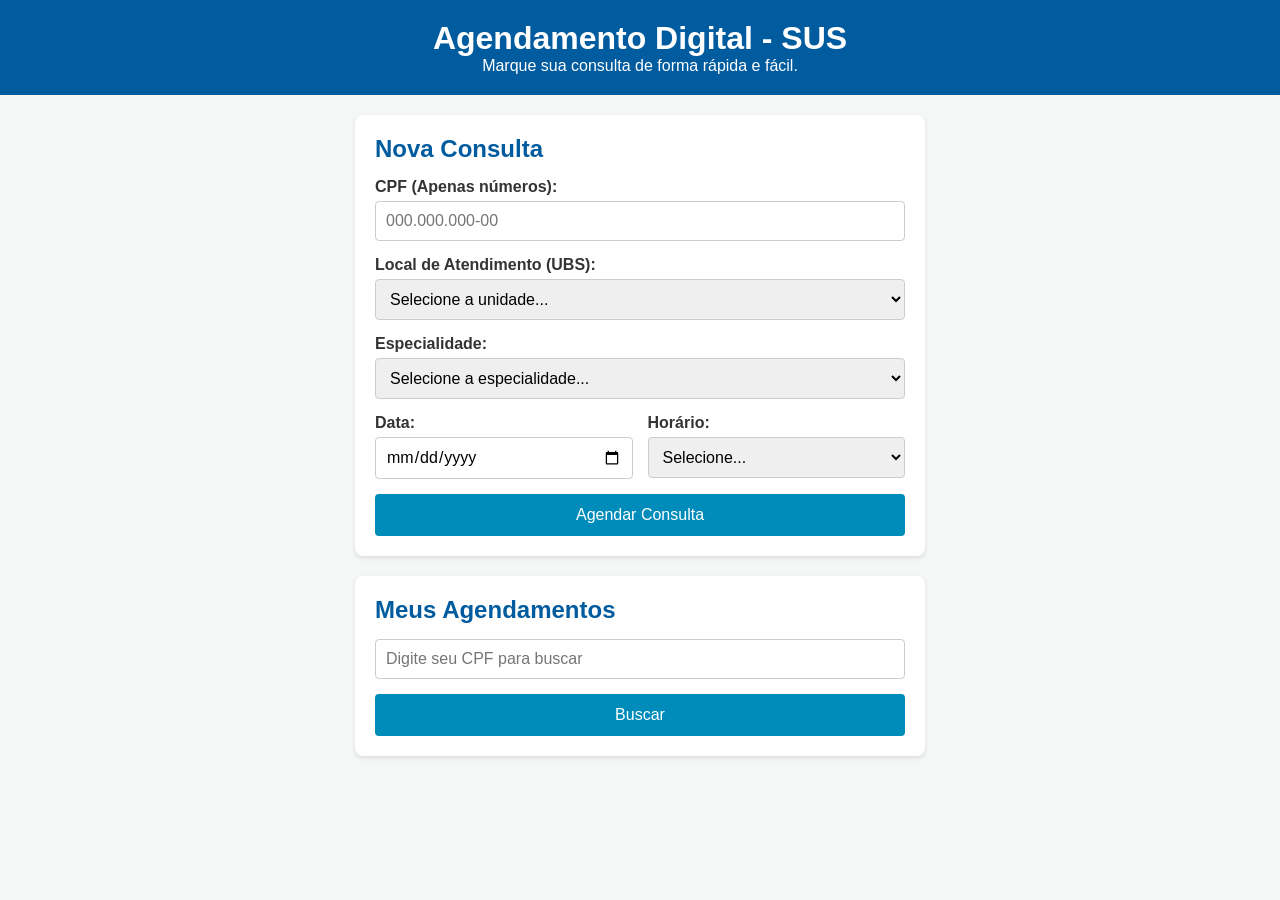
==== frontend/index.html @ 6f15cdba "feat: estrutura inicial do sistema de agendamento SUS com front-end e back-end" ====
<!DOCTYPE html>
<html lang="pt-BR">
<head>
    <meta charset="UTF-8">
    <meta name="viewport" content="width=device-width, initial-scale=1.0">
    <title>Agendamento SUS - Região de Patrocínio</title>
    <link rel="stylesheet" href="style.css">
</head>
<body>
    <header>
        <h1>Agendamento Digital - SUS</h1>
        <p>Marque sua consulta de forma rápida e fácil.</p>
    </header>

    <main>
        <section id="area-agendamento">
            <h2>Nova Consulta</h2>
            <form id="form-agendamento">
                <label for="cpf">CPF (Apenas números):</label>
                <input type="text" id="cpf" maxlength="14" placeholder="000.000.000-00" required>

                <label for="local">Local de Atendimento (UBS):</label>
                <select id="local" required>
                    <option value="" disabled selected>Selecione a unidade...</option>
                    <option value="UBS Morada Nova - Patrocínio">UBS Morada Nova - Patrocínio</option>
                    <option value="UBS Enéas - Patrocínio">UBS Enéas - Patrocínio</option>
                    <option value="UBS Centro - Guimarânia">UBS Centro - Guimarânia</option>
                    <option value="UBS Centro - Serra do Salitre">UBS Centro - Serra do Salitre</option>
                </select>

                <label for="especialidade">Especialidade:</label>
                <select id="especialidade" required>
                    <option value="" disabled selected>Selecione a especialidade...</option>
                    <option value="Clínico Geral">Clínico Geral</option>
                    <option value="Pediatria">Pediatria</option>
                    <option value="Ginecologia">Ginecologia</option>
                    <option value="Enfermagem">Enfermagem</option>
                </select>

                <div class="linha-tempo">
                    <div>
                        <label for="data">Data:</label>
                        <input type="date" id="data" required>
                    </div>
                    <div>
                        <label for="horario">Horário:</label>
                        <select id="horario" required>
                            <option value="" disabled selected>Selecione...</option>
                            <option value="08:00">08:00</option>
                            <option value="09:00">09:00</option>
                            <option value="10:00">10:00</option>
                            <option value="14:00">14:00</option>
                            <option value="15:00">15:00</option>
                        </select>
                    </div>
                </div>

                <button type="submit">Agendar Consulta</button>
            </form>
        </section>

        <section id="area-visualizacao">
            <h2>Meus Agendamentos</h2>
            <div class="busca-cpf">
                <input type="text" id="cpf-busca" placeholder="Digite seu CPF para buscar">
                <button onclick="buscarAgendamentos()">Buscar</button>
            </div>
            <div id="lista-agendamentos">
                <!-- Os agendamentos aparecerão aqui via JavaScript -->
            </div>
        </section>
    </main>

    <script src="script.js"></script>
</body>
</html>
---- frontend/style.css ----
* {
    box-sizing: border-box;
    font-family: Arial, sans-serif;
    margin: 0;
    padding: 0;
}

body {
    background-color: #f4f7f6;
    color: #333;
}

header {
    background-color: #005b9f; /* Azul padrão SUS */
    color: white;
    padding: 20px;
    text-align: center;
}

main {
    max-width: 600px;
    margin: 20px auto;
    padding: 0 15px;
}

section {
    background: white;
    padding: 20px;
    border-radius: 8px;
    box-shadow: 0 2px 4px rgba(0,0,0,0.1);
    margin-bottom: 20px;
}

h2 {
    margin-bottom: 15px;
    color: #005b9f;
}

label {
    display: block;
    margin-bottom: 5px;
    font-weight: bold;
}

input, select {
    width: 100%;
    padding: 10px;
    margin-bottom: 15px;
    border: 1px solid #ccc;
    border-radius: 4px;
    font-size: 16px;
}

.linha-tempo {
    display: flex;
    gap: 15px;
}

.linha-tempo div {
    flex: 1;
}

button {
    background-color: #008CBA;
    color: white;
    border: none;
    padding: 12px 20px;
    font-size: 16px;
    border-radius: 4px;
    cursor: pointer;
    width: 100%;
}

button:hover {
    background-color: #005b9f;
}

.agendamento-card {
    border: 1px solid #ddd;
    padding: 15px;
    border-radius: 4px;
    margin-top: 10px;
}
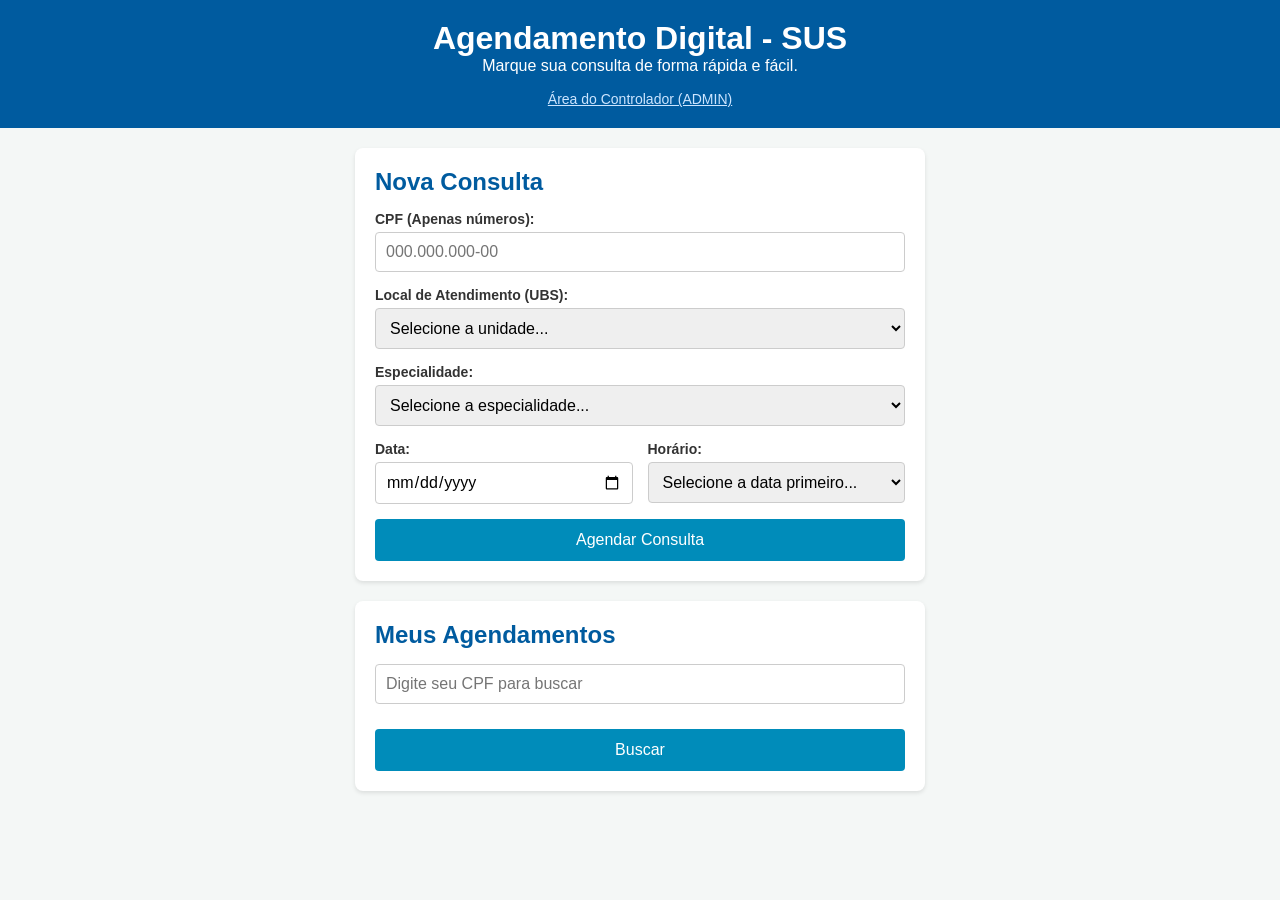
==== commit 8b4167bf: "feat: migração para SQLite e atualização da URL de produção" ====
--- a/frontend/index.html
+++ b/frontend/index.html
@@ -10,6 +10,9 @@
     <header>
         <h1>Agendamento Digital - SUS</h1>
         <p>Marque sua consulta de forma rápida e fácil.</p>
+        <div style="margin-top: 15px;">
+            <a href="admin.html" style="color: #cce5ff; text-decoration: underline; font-size: 14px;">Área do Controlador (ADMIN)</a>
+        </div>
     </header>
 
     <main>
@@ -33,8 +36,12 @@
                     <option value="" disabled selected>Selecione a especialidade...</option>
                     <option value="Clínico Geral">Clínico Geral</option>
                     <option value="Pediatria">Pediatria</option>
-                    <option value="Ginecologia">Ginecologia</option>
-                    <option value="Enfermagem">Enfermagem</option>
+                    <option value="Ginecologia e Obstetrícia">Ginecologia e Obstetrícia</option>
+                    <option value="Odontologia">Odontologia</option>
+                    <option value="Psicologia">Psicologia</option>
+                    <option value="Fisioterapia">Fisioterapia</option>
+                    <option value="Nutrição">Nutrição</option>
+                    <option value="Sala de Vacina">Sala de Vacina</option>
                 </select>
 
                 <div class="linha-tempo">
@@ -45,12 +52,7 @@
                     <div>
                         <label for="horario">Horário:</label>
                         <select id="horario" required>
-                            <option value="" disabled selected>Selecione...</option>
-                            <option value="08:00">08:00</option>
-                            <option value="09:00">09:00</option>
-                            <option value="10:00">10:00</option>
-                            <option value="14:00">14:00</option>
-                            <option value="15:00">15:00</option>
+                            <option value="" disabled selected>Selecione a data primeiro...</option>
                         </select>
                     </div>
                 </div>
@@ -62,12 +64,10 @@
         <section id="area-visualizacao">
             <h2>Meus Agendamentos</h2>
             <div class="busca-cpf">
-                <input type="text" id="cpf-busca" placeholder="Digite seu CPF para buscar">
-                <button onclick="buscarAgendamentos()">Buscar</button>
+                <input type="text" id="cpf-busca" maxlength="14" placeholder="Digite seu CPF para buscar">
+                <button onclick="buscarAgendamentos()" style="margin-top: 10px;">Buscar</button>
             </div>
-            <div id="lista-agendamentos">
-                <!-- Os agendamentos aparecerão aqui via JavaScript -->
-            </div>
+            <div id="lista-agendamentos"></div>
         </section>
     </main>
 
--- a/frontend/style.css
+++ b/frontend/style.css
@@ -11,7 +11,7 @@
 }
 
 header {
-    background-color: #005b9f; /* Azul padrão SUS */
+    background-color: #005b9f; 
     color: white;
     padding: 20px;
     text-align: center;
@@ -40,6 +40,7 @@
     display: block;
     margin-bottom: 5px;
     font-weight: bold;
+    font-size: 14px;
 }
 
 input, select {
@@ -80,4 +81,27 @@
     padding: 15px;
     border-radius: 4px;
     margin-top: 10px;
+    background-color: #fafafa;
+}
+
+.agendamento-card p {
+    margin-bottom: 8px;
+}
+
+table {
+    width: 100%;
+    border-collapse: collapse;
+    margin-top: 15px;
+    font-size: 14px;
+}
+
+th, td {
+    padding: 10px;
+    border: 1px solid #ddd;
+    text-align: left;
+}
+
+th {
+    background-color: #005b9f;
+    color: white;
 }
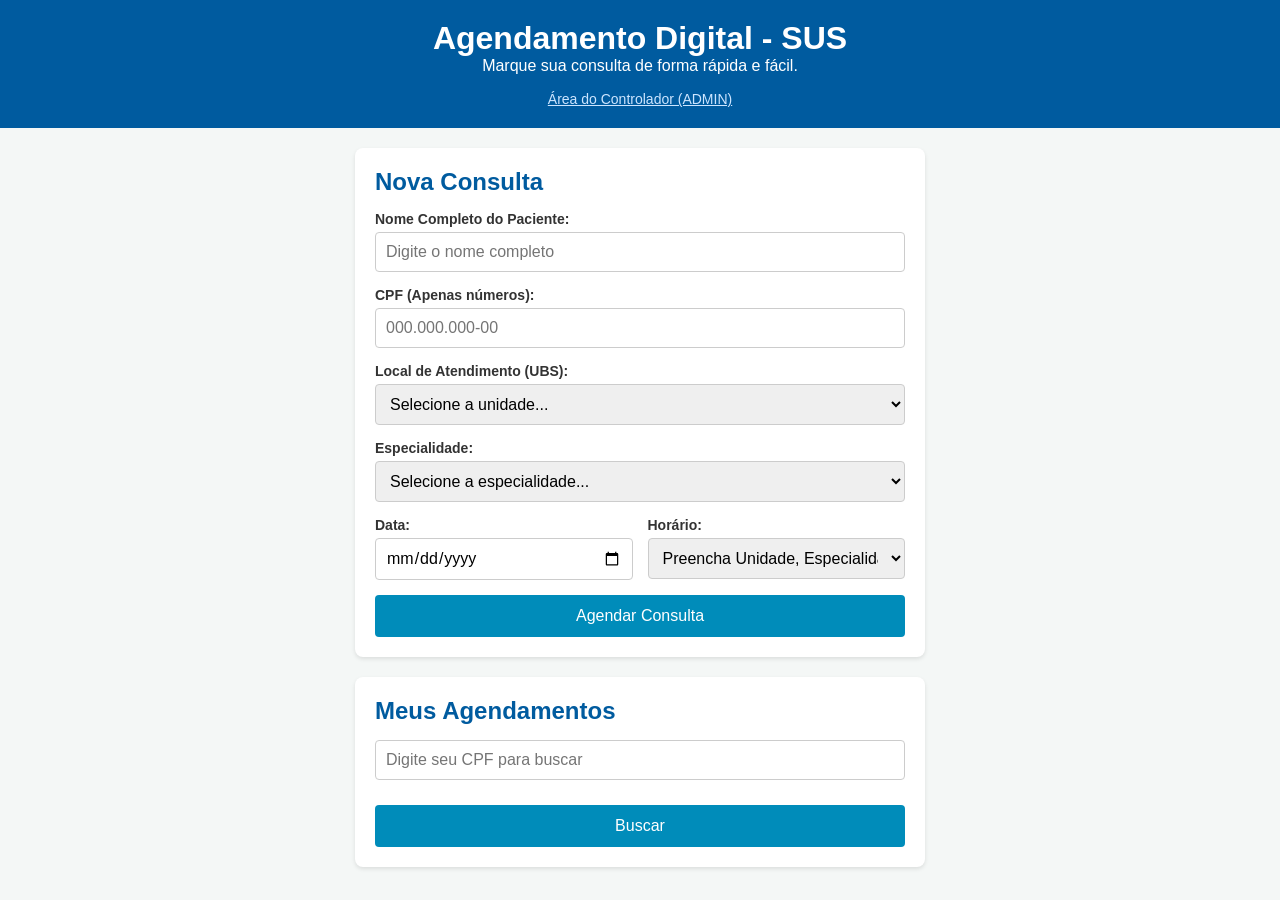
==== commit f8c14782: "feat: Implementar funcionalidades de agendamento e gerenciamento de consultas - Atualizar o banco de" ====
--- a/frontend/index.html
+++ b/frontend/index.html
@@ -19,6 +19,9 @@
         <section id="area-agendamento">
             <h2>Nova Consulta</h2>
             <form id="form-agendamento">
+                <label for="nome">Nome Completo do Paciente:</label>
+                <input type="text" id="nome" placeholder="Digite o nome completo" required>
+
                 <label for="cpf">CPF (Apenas números):</label>
                 <input type="text" id="cpf" maxlength="14" placeholder="000.000.000-00" required>
 
@@ -52,7 +55,7 @@
                     <div>
                         <label for="horario">Horário:</label>
                         <select id="horario" required>
-                            <option value="" disabled selected>Selecione a data primeiro...</option>
+                            <option value="" disabled selected>Preencha Unidade, Especialidade e Data...</option>
                         </select>
                     </div>
                 </div>
@@ -65,12 +68,29 @@
             <h2>Meus Agendamentos</h2>
             <div class="busca-cpf">
                 <input type="text" id="cpf-busca" maxlength="14" placeholder="Digite seu CPF para buscar">
-                <button onclick="buscarAgendamentos()" style="margin-top: 10px;">Buscar</button>
+                <button type="button" onclick="buscarAgendamentos()" style="margin-top: 10px;">Buscar</button>
             </div>
             <div id="lista-agendamentos"></div>
         </section>
     </main>
 
+    <!-- Modal Customizado de Alerta (Obrigatório clicar em OK) -->
+    <div id="alerta-overlay"></div>
+    <div id="alerta-modal">
+        <p id="alerta-mensagem"></p>
+        <button type="button" id="btn-alerta-ok" class="btn-alerta-ok">OK</button>
+    </div>
+
+    <!-- Modal Customizado de Confirmação (Sim / Não) -->
+    <div id="confirm-overlay"></div>
+    <div id="confirm-modal">
+        <p id="confirm-mensagem"></p>
+        <div class="botoes-confirm">
+            <button type="button" id="btn-confirm-sim" class="btn-confirm-sim">Sim</button>
+            <button type="button" id="btn-confirm-nao" class="btn-confirm-nao">Não</button>
+        </div>
+    </div>
+
     <script src="script.js"></script>
 </body>
 </html>
--- a/frontend/style.css
+++ b/frontend/style.css
@@ -104,4 +104,71 @@
 th {
     background-color: #005b9f;
     color: white;
-}+}
+
+/* --- MODAL DE ALERTA CUSTOMIZADO --- */
+#alerta-overlay {
+    display: none; 
+    position: fixed; top: 0; left: 0;
+    width: 100%; height: 100%; 
+    background: rgba(0,0,0,0.6); 
+    z-index: 9999;
+}
+
+#alerta-modal {
+    display: none; 
+    position: fixed; top: 50%; left: 50%; transform: translate(-50%, -50%);
+    background: white; padding: 25px; border-radius: 8px; 
+    box-shadow: 0 4px 15px rgba(0,0,0,0.2);
+    z-index: 10000; width: 90%; max-width: 350px; 
+    text-align: center;
+}
+
+#alerta-mensagem { 
+    margin-bottom: 20px; font-size: 16px; color: #333; line-height: 1.5; 
+}
+
+.btn-alerta-ok { 
+    background-color: #28a745; /* Verde */
+    width: 100%; 
+    font-weight: bold; 
+    font-size: 16px;
+}
+
+.btn-alerta-ok:hover { 
+    background-color: #218838; 
+}
+
+/* --- MODAL DE CONFIRMAÇÃO CUSTOMIZADO (SIM / NÃO) --- */
+#confirm-overlay {
+    display: none; position: fixed; top: 0; left: 0;
+    width: 100%; height: 100%; background: rgba(0,0,0,0.6); 
+    z-index: 9999;
+}
+
+#confirm-modal {
+    display: none; position: fixed; top: 50%; left: 50%; transform: translate(-50%, -50%);
+    background: white; padding: 25px; border-radius: 8px; 
+    box-shadow: 0 4px 15px rgba(0,0,0,0.2);
+    z-index: 10000; width: 90%; max-width: 350px; text-align: center;
+}
+
+#confirm-mensagem { 
+    margin-bottom: 20px; font-size: 16px; color: #333; line-height: 1.5; 
+}
+
+.botoes-confirm {
+    display: flex; gap: 10px; justify-content: center;
+}
+
+.btn-confirm-sim { 
+    background-color: #dc3545; color: white; padding: 10px 20px; 
+    border: none; border-radius: 4px; cursor: pointer; font-weight: bold; width: 100%;
+}
+.btn-confirm-sim:hover { background-color: #c82333; }
+
+.btn-confirm-nao { 
+    background-color: #6c757d; color: white; padding: 10px 20px; 
+    border: none; border-radius: 4px; cursor: pointer; font-weight: bold; width: 100%;
+}
+.btn-confirm-nao:hover { background-color: #5a6268; }
